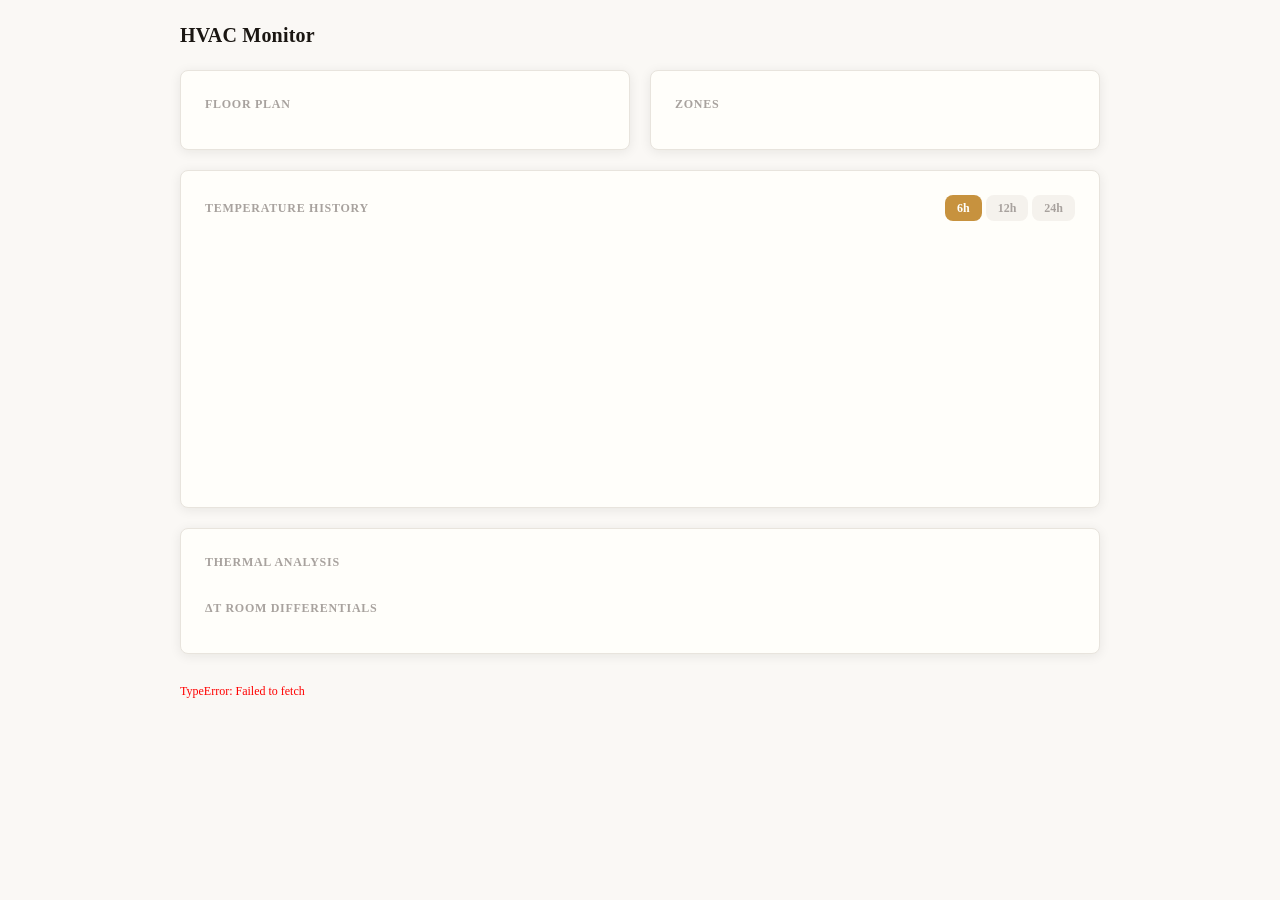
==== index.html @ d6cb94c1 "v6" ====
<!DOCTYPE html>
<html lang="en" data-theme="vellum">
<head>
  <meta charset="UTF-8">
  <meta name="viewport" content="width=device-width, initial-scale=1.0, user-scalable=no">
  <title>HVAC Thermal Monitor</title>
  <meta name="description" content="Real-time HVAC zone temperature monitoring dashboard">

  <!-- Stylesheets (order matters: reset → tokens → layout → components) -->
  <link rel="stylesheet" href="css/reset.css">
  <link rel="stylesheet" href="css/tokens.css">
  <link rel="stylesheet" href="css/layout.css">
  <link rel="stylesheet" href="css/components.css">
</head>
<body>

  <div class="dashboard">

    <!-- Top bar -->
    <div class="top-bar">
      <div>
        <h1>HVAC Monitor</h1>
        <span class="outdoor-badge" id="outdoorBadge"></span>
      </div>
      <div class="theme-switcher" id="themeSwitcher"></div>
    </div>

    <!-- Anomaly banner (hidden when no alerts) -->
    <div class="anomaly-banner" id="anomalyBanner" style="display:none;"></div>

    <!-- Main grid: floor plan + zone cards -->
    <div class="main-grid">
      <div class="card">
        <div class="card-label">Floor Plan</div>
        <div id="floorPlan"></div>
      </div>
      <div class="card" style="overflow-y:auto;max-height:460px;">
        <div class="card-label">Zones</div>
        <div id="zonesContainer"></div>
      </div>
    </div>

    <!-- Timeseries chart -->
    <div class="card" style="position:relative;">
      <div class="chart-header">
        <div class="card-label" style="margin:0;">Temperature History</div>
        <div class="chart-tabs" id="chartTabs">
          <button class="chart-tab active" data-range="6">6h</button>
          <button class="chart-tab" data-range="12">12h</button>
          <button class="chart-tab" data-range="24">24h</button>
        </div>
      </div>
      <div class="ts-chart" id="tsChart"></div>
      <div class="ts-legend" id="tsLegend"></div>
      <div class="chart-tooltip" id="tooltip"></div>
    </div>

    <!-- Thermal analysis -->
    <div class="card">
      <div class="card-label">Thermal Analysis</div>
      <div class="analysis-grid" id="analysisGrid"></div>
      <div class="card-label" style="margin-top:16px;">ΔT Room Differentials</div>
      <div class="delta-grid" id="deltaGrid"></div>
    </div>

    <!-- Status bar -->
    <div class="status-bar" id="statusBar">
      <span><span class="status-dot offline"></span>Initializing...</span>
    </div>

  </div>

  <!-- Composition root — ES modules, no bundler needed -->
  <script src="js/debug.js"></script>
  <script type="module" src="js/app-v6.js"></script>

<script>window.onerror=(m,s,l)=>{document.getElementById("statusBar").innerHTML="<span style=color:red>"+m+" at "+s+":"+l+"</span>"};window.addEventListener("unhandledrejection",e=>{document.getElementById("statusBar").innerHTML="<span style=color:red>"+e.reason+"</span>"});</script>
</body>
</html>
---- css/tokens.css ----
/*
 * tokens.css — Theme Definitions
 * 
 * ┌─────────────────────────────────────────────────┐
 * │  TO CHANGE VISUAL APPEARANCE:                    │
 * │  Edit ONLY this file. Every renderer reads       │
 * │  these CSS custom properties. No JS changes.     │
 * │                                                  │
 * │  TO ADD A NEW THEME:                             │
 * │  1. Add a [data-theme="yourname"] block below    │
 * │  2. Register it in ThemeEngine.js                │
 * │  That's it.                                      │
 * └─────────────────────────────────────────────────┘
 * 
 * Tokens are organized by function, not by appearance:
 * --bg, --surface, --border     → structural surfaces
 * --text, --text-secondary      → typographic hierarchy
 * --accent                      → primary interactive/highlight color
 * --danger, --warning, --success → semantic status colors
 * --line-N                      → timeseries chart line colors
 * --chart-grid, --chart-text    → chart infrastructure
 * --radius, --shadow            → shape & depth
 * --font                        → typeface
 * --grain-opacity, --glaze      → texture overlays
 * 
 * PENDING: These are placeholder themes. They will be replaced
 * with research-informed designs based on Thomistic aesthetic
 * analysis. See research_prompt.md for the design brief.
 */

/* ═══════════════════════════════════════════════════
   VELLUM — Warm parchment, daylight reading
   Inspired by: illuminated manuscript tradition
   ═══════════════════════════════════════════════════ */
[data-theme="vellum"] {
  /* Typeface */
  --font: Georgia, 'Times New Roman', serif;
  --font-mono: 'Courier New', monospace;

  /* Surfaces */
  --bg: #FAF8F5;
  --surface: #FFFEFA;
  --surface-dim: #F5F2ED;
  --border: #E8E4DD;

  /* Typography */
  --text: #1A1612;
  --text-secondary: #6B6560;
  --text-muted: #A8A29E;

  /* Accent & Status */
  --accent: #C7923E;
  --accent-glow: rgba(199, 146, 62, 0.15);
  --danger: #C0392B;
  --warning: #E67E22;
  --success: #5A8A5E;

  /* Chart lines (one per zone + outdoor) */
  --line-1: #C7923E;
  --line-2: #8B6E3E;
  --line-3: #6A8A6A;
  --line-4: #8A6A8A;
  --line-outdoor: #A8A29E;

  /* Chart infrastructure */
  --chart-grid: rgba(26, 22, 18, 0.08);
  --chart-text: #6B6560;

  /* Shape & depth */
  --radius: 8px;
  --shadow: 0 2px 12px rgba(26, 22, 18, 0.08);
  --shadow-hover: 0 6px 24px rgba(26, 22, 18, 0.12);

  /* Texture */
  --grain-opacity: 0.025;
  --glaze: none;

  /* Spacing & motion */
  --card-padding: 24px;
  --gap: 20px;
  --hover-scale: 1.015;
  --transition-speed: 200ms;
}

/* ═══════════════════════════════════════════════════
   OBSIDIAN — Deep dark, nighttime monitoring
   Inspired by: monastic vigil, night office
   ═══════════════════════════════════════════════════ */
[data-theme="obsidian"] {
  --font: Georgia, 'Times New Roman', serif;
  --font-mono: 'Courier New', monospace;

  --bg: #1A1714;
  --surface: #282422;
  --surface-dim: #221F1C;
  --border: #3D3935;

  --text: #F5F0E8;
  --text-secondary: #C5BEB4;
  --text-muted: #7A756E;

  --accent: #E5B55C;
  --accent-glow: rgba(229, 181, 92, 0.2);
  --danger: #E57373;
  --warning: #FFB74D;
  --success: #81C784;

  --line-1: #E5B55C;
  --line-2: #C7923E;
  --line-3: #81C784;
  --line-4: #CE93D8;
  --line-outdoor: #7A756E;

  --chart-grid: rgba(229, 181, 92, 0.08);
  --chart-text: #C5BEB4;

  --radius: 8px;
  --shadow: inset 0 1px 0 rgba(229, 181, 92, 0.06);
  --shadow-hover: inset 0 1px 0 rgba(229, 181, 92, 0.1), 0 0 20px rgba(229, 181, 92, 0.08);

  --grain-opacity: 0.015;
  --glaze: linear-gradient(135deg, rgba(229, 181, 92, 0.03) 0%, transparent 50%);

  --card-padding: 24px;
  --gap: 20px;
  --hover-scale: 1.01;
  --transition-speed: 300ms;
}

/* ═══════════════════════════════════════════════════
   VESPER — Twilight warmth, evening vigil
   Inspired by: vespers liturgical hour, golden hour
   ═══════════════════════════════════════════════════ */
[data-theme="vesper"] {
  --font: 'Palatino Linotype', Palatino, 'Book Antiqua', serif;
  --font-mono: 'Courier New', monospace;

  --bg: #2A2235;
  --surface: #342A42;
  --surface-dim: #2E2540;
  --border: #4A3D5C;

  --text: #F0E6D8;
  --text-secondary: #C4B8A8;
  --text-muted: #8A7E92;

  --accent: #D4956A;
  --accent-glow: rgba(212, 149, 106, 0.2);
  --danger: #E57373;
  --warning: #FFB74D;
  --success: #A5D6A7;

  --line-1: #D4956A;
  --line-2: #B07850;
  --line-3: #A5D6A7;
  --line-4: #B39DDB;
  --line-outdoor: #8A7E92;

  --chart-grid: rgba(212, 149, 106, 0.1);
  --chart-text: #C4B8A8;

  --radius: 12px;
  --shadow: 0 4px 20px rgba(0, 0, 0, 0.3);
  --shadow-hover: 0 8px 32px rgba(0, 0, 0, 0.4);

  --grain-opacity: 0.02;
  --glaze: linear-gradient(160deg, rgba(212, 149, 106, 0.05) 0%, transparent 40%);

  --card-padding: 24px;
  --gap: 20px;
  --hover-scale: 1.02;
  --transition-speed: 350ms;
}

/* ═══════════════════════════════════════════════════
   SCRIPTORIUM — Scholar's focus, high-contrast data
   Inspired by: monastic scriptorium, ruled vellum
   ═══════════════════════════════════════════════════ */
[data-theme="scriptorium"] {
  --font: 'Segoe UI', 'Helvetica Neue', Helvetica, Arial, sans-serif;
  --font-mono: 'Consolas', 'Courier New', monospace;

  --bg: #FAFBFC;
  --surface: #FFFFFF;
  --surface-dim: #F4F5F7;
  --border: #D1D5DB;

  --text: #111827;
  --text-secondary: #4B5563;
  --text-muted: #9CA3AF;

  --accent: #2563EB;
  --accent-glow: rgba(37, 99, 235, 0.1);
  --danger: #DC2626;
  --warning: #D97706;
  --success: #059669;

  --line-1: #2563EB;
  --line-2: #7C3AED;
  --line-3: #059669;
  --line-4: #DC2626;
  --line-outdoor: #9CA3AF;

  --chart-grid: rgba(17, 24, 39, 0.06);
  --chart-text: #4B5563;

  --radius: 4px;
  --shadow: 0 1px 3px rgba(0, 0, 0, 0.08);
  --shadow-hover: 0 4px 12px rgba(0, 0, 0, 0.1);

  --grain-opacity: 0;
  --glaze: none;

  --card-padding: 20px;
  --gap: 16px;
  --hover-scale: 1.005;
  --transition-speed: 150ms;
}
---- css/layout.css ----
/* layout.css — Dashboard grid & responsive layout */

body {
  background: var(--bg);
  color: var(--text);
  font-family: var(--font);
  transition: background 0.4s ease, color 0.3s ease;
}

.dashboard {
  max-width: 960px;
  margin: 0 auto;
  padding: var(--gap);
  display: flex;
  flex-direction: column;
  gap: var(--gap);
}

/* Top bar: title + theme switcher */
.top-bar {
  display: flex;
  justify-content: space-between;
  align-items: center;
  flex-wrap: wrap;
  gap: 12px;
}

.top-bar h1 {
  font-size: 1.25rem;
  font-weight: 600;
  color: var(--text);
  letter-spacing: 0.01em;
}

.top-bar .outdoor-badge {
  font-size: 0.85rem;
  color: var(--text-secondary);
  font-weight: 400;
}

/* Theme switcher */
.theme-switcher {
  display: flex;
  gap: 8px;
  align-items: center;
}

.theme-btn {
  width: 24px;
  height: 24px;
  border-radius: 50%;
  border: 2px solid var(--border);
  transition: transform var(--transition-speed), border-color var(--transition-speed);
}

.theme-btn:hover { transform: scale(1.15); }
.theme-btn.active { border-color: var(--accent); box-shadow: 0 0 0 2px var(--accent-glow); }

/* Theme dot colors (hardcoded since they represent the themes themselves) */
.theme-btn[data-theme="vellum"]       { background: #C7923E; }
.theme-btn[data-theme="obsidian"]     { background: #1A1714; }
.theme-btn[data-theme="vesper"]       { background: #2A2235; }
.theme-btn[data-theme="scriptorium"]  { background: #2563EB; }

/* Two-column grid for floor plan + zone cards */
.main-grid {
  display: grid;
  grid-template-columns: 1fr 1fr;
  gap: var(--gap);
}

@media (max-width: 700px) {
  .main-grid { grid-template-columns: 1fr; }
}

/* Anomaly banner */
.anomaly-banner {
  display: flex;
  flex-direction: column;
  gap: 8px;
}

.anomaly-item {
  padding: 10px 14px;
  border-radius: var(--radius);
  font-size: 0.85rem;
  line-height: 1.4;
}

.anomaly-item[data-level="danger"] {
  background: color-mix(in srgb, var(--danger) 12%, var(--surface));
  border-left: 3px solid var(--danger);
  color: var(--danger);
}

.anomaly-item[data-level="warning"] {
  background: color-mix(in srgb, var(--warning) 12%, var(--surface));
  border-left: 3px solid var(--warning);
  color: var(--warning);
}

.anomaly-item[data-level="info"] {
  background: var(--surface-dim);
  border-left: 3px solid var(--text-muted);
  color: var(--text-secondary);
}
---- css/components.css ----
/* components.css — Reusable UI components */

/* ── Card ─────────────────────────────────────── */
.card {
  background: var(--surface);
  border: 1px solid var(--border);
  border-radius: var(--radius);
  padding: var(--card-padding);
  box-shadow: var(--shadow);
  transition:
    transform var(--transition-speed),
    box-shadow var(--transition-speed),
    background 0.3s ease;
  position: relative;
  overflow: hidden;
}

/* Glaze overlay (some themes use this) */
.card::before {
  content: '';
  position: absolute;
  inset: 0;
  background: var(--glaze);
  pointer-events: none;
  border-radius: inherit;
}

.card:hover {
  transform: scale(var(--hover-scale));
  box-shadow: var(--shadow-hover);
}

.card-label {
  font-size: 0.75rem;
  font-weight: 600;
  color: var(--text-muted);
  text-transform: uppercase;
  letter-spacing: 0.06em;
  margin-bottom: 12px;
}

/* ── Zone card (inside zones container) ───────── */
.zone-card {
  padding: 14px;
  border: 1px solid var(--border);
  border-radius: var(--radius);
  margin-bottom: 10px;
  transition: border-color var(--transition-speed);
}

.zone-card:last-child { margin-bottom: 0; }

.zone-card[data-status="danger"] { border-left: 3px solid var(--danger); }
.zone-card[data-status="warning"] { border-left: 3px solid var(--warning); }
.zone-card[data-status="ok"] { border-left: 3px solid var(--success); }
.zone-card[data-status="offline"] { opacity: 0.5; }

.zone-name {
  font-size: 0.85rem;
  font-weight: 600;
  color: var(--text);
  margin-bottom: 4px;
}

.zone-temp {
  font-size: 1.6rem;
  font-weight: 700;
  color: var(--text);
  line-height: 1.2;
}

.zone-temp-na {
  font-size: 1rem;
  color: var(--text-muted);
  font-style: italic;
}

.zone-meta {
  display: flex;
  gap: 12px;
  font-size: 0.75rem;
  color: var(--text-secondary);
  margin-top: 6px;
  flex-wrap: wrap;
}

.zone-badge {
  display: inline-block;
  padding: 2px 6px;
  border-radius: 3px;
  font-size: 0.7rem;
  font-weight: 600;
}

.badge-rising  { background: color-mix(in srgb, var(--danger) 15%, var(--surface)); color: var(--danger); }
.badge-falling { background: color-mix(in srgb, var(--accent) 15%, var(--surface)); color: var(--accent); }
.badge-stable  { background: var(--surface-dim); color: var(--text-muted); }

/* ── Chart container ──────────────────────────── */
.chart-header {
  display: flex;
  justify-content: space-between;
  align-items: center;
  margin-bottom: 12px;
}

.chart-tabs {
  display: flex;
  gap: 4px;
}

.chart-tab {
  padding: 4px 12px;
  border-radius: var(--radius);
  font-size: 0.75rem;
  font-weight: 600;
  color: var(--text-muted);
  background: var(--surface-dim);
  transition: all var(--transition-speed);
}

.chart-tab:hover { color: var(--text-secondary); }
.chart-tab.active { background: var(--accent); color: var(--surface); }

.ts-chart {
  width: 100%;
  height: 240px;
  position: relative;
}

.ts-legend {
  display: flex;
  gap: 16px;
  flex-wrap: wrap;
  margin-top: 10px;
  font-size: 0.75rem;
  color: var(--text-secondary);
}

.legend-item {
  display: flex;
  align-items: center;
  gap: 6px;
}

.legend-swatch {
  width: 12px;
  height: 3px;
  border-radius: 2px;
}

/* ── Analysis grid ────────────────────────────── */
.analysis-grid {
  display: grid;
  grid-template-columns: repeat(auto-fit, minmax(180px, 1fr));
  gap: 12px;
}

.analysis-item {
  padding: 12px;
  background: var(--surface-dim);
  border-radius: var(--radius);
}

.analysis-label {
  font-size: 0.7rem;
  color: var(--text-muted);
  text-transform: uppercase;
  letter-spacing: 0.04em;
}

.analysis-value {
  font-size: 1.3rem;
  font-weight: 700;
  color: var(--text);
  margin-top: 4px;
}

.analysis-detail {
  font-size: 0.75rem;
  color: var(--text-secondary);
  margin-top: 2px;
}

/* ── Delta grid ───────────────────────────────── */
.delta-grid {
  display: grid;
  grid-template-columns: repeat(auto-fit, minmax(200px, 1fr));
  gap: 10px;
  margin-top: 12px;
}

.delta-item {
  display: flex;
  justify-content: space-between;
  align-items: center;
  padding: 10px 12px;
  background: var(--surface-dim);
  border-radius: var(--radius);
  font-size: 0.8rem;
}

.delta-pair { color: var(--text-secondary); }

.delta-value {
  font-weight: 700;
  font-family: var(--font-mono);
}

.delta-value.high { color: var(--danger); }

/* ── Status bar ───────────────────────────────── */
.status-bar {
  display: flex;
  justify-content: space-between;
  align-items: center;
  font-size: 0.75rem;
  color: var(--text-muted);
  padding: 8px 0;
}

.status-dot {
  display: inline-block;
  width: 8px;
  height: 8px;
  border-radius: 50%;
  margin-right: 6px;
  vertical-align: middle;
}

.status-dot.ok      { background: var(--success); }
.status-dot.warning  { background: var(--warning); }
.status-dot.danger   { background: var(--danger); }
.status-dot.offline  { background: var(--text-muted); }

/* ── Tooltip (for chart hover) ────────────────── */
.chart-tooltip {
  position: absolute;
  display: none;
  background: var(--surface);
  border: 1px solid var(--border);
  border-radius: var(--radius);
  padding: 8px 12px;
  font-size: 0.75rem;
  box-shadow: var(--shadow-hover);
  pointer-events: none;
  z-index: 100;
  white-space: nowrap;
}

.chart-tooltip.visible { display: block; }
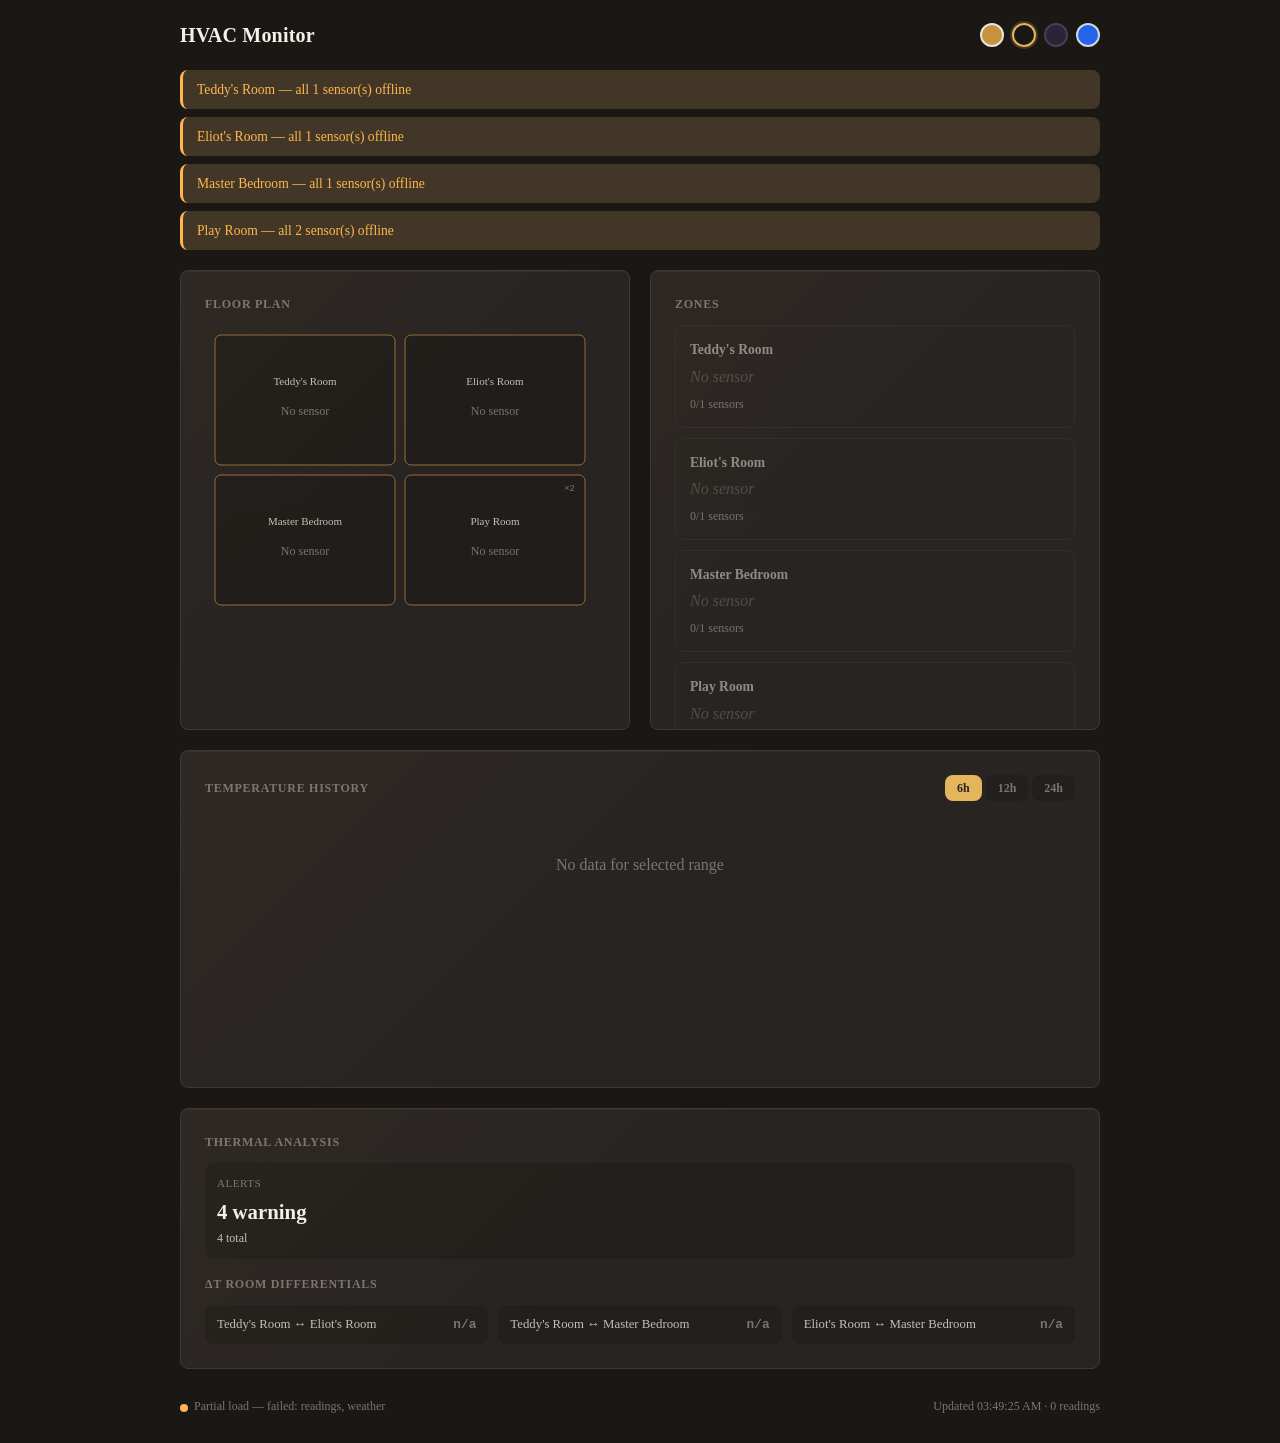
==== commit b12d7ddf: "fix sensor IDs, weather columns, real app" ====
--- a/index.html
+++ b/index.html
@@ -72,7 +72,7 @@
 
   <!-- Composition root — ES modules, no bundler needed -->
   <script src="js/debug.js"></script>
-  <script type="module" src="js/app-v6.js"></script>
+  <script type="module" src="js/app-v7.js"></script>
 
 <script>window.onerror=(m,s,l)=>{document.getElementById("statusBar").innerHTML="<span style=color:red>"+m+" at "+s+":"+l+"</span>"};window.addEventListener("unhandledrejection",e=>{document.getElementById("statusBar").innerHTML="<span style=color:red>"+e.reason+"</span>"});</script>
 </body>
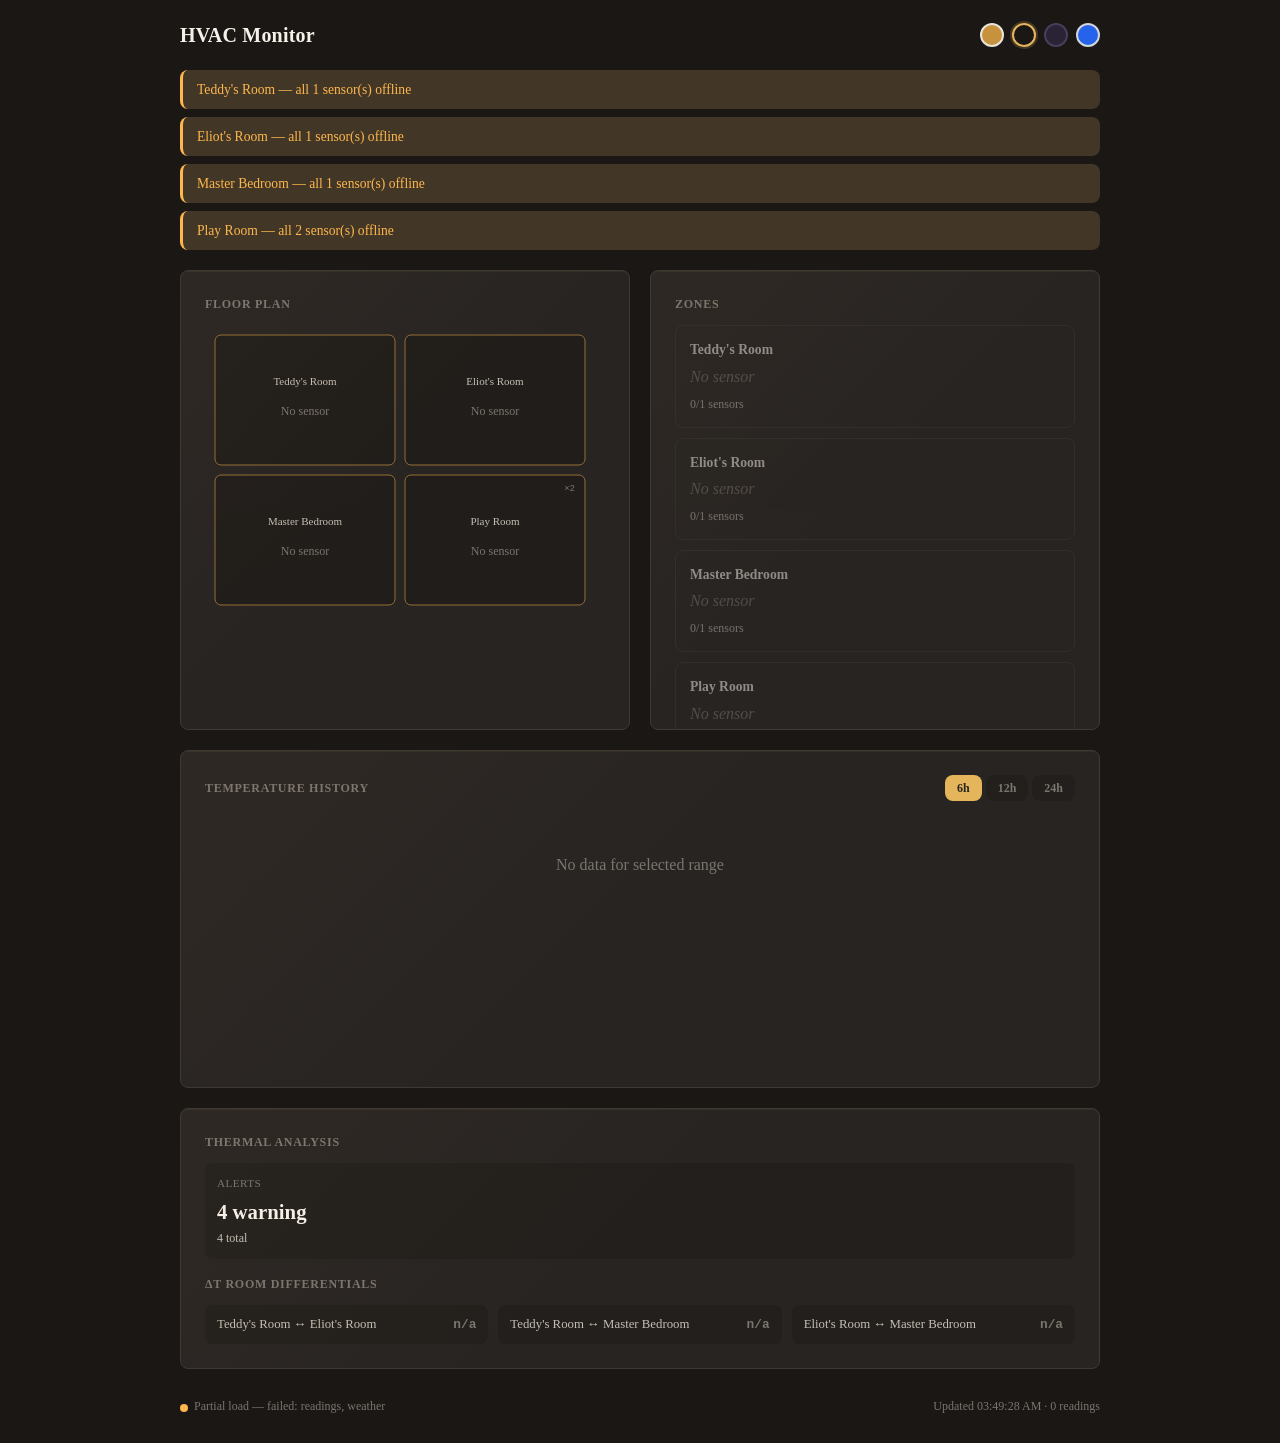
==== commit 5d255410: "cache bust config" ====
--- a/index.html
+++ b/index.html
@@ -72,7 +72,7 @@
 
   <!-- Composition root — ES modules, no bundler needed -->
   <script src="js/debug.js"></script>
-  <script type="module" src="js/app-v7.js"></script>
+  <script type="module" src="js/app-v8.js"></script>
 
 <script>window.onerror=(m,s,l)=>{document.getElementById("statusBar").innerHTML="<span style=color:red>"+m+" at "+s+":"+l+"</span>"};window.addEventListener("unhandledrejection",e=>{document.getElementById("statusBar").innerHTML="<span style=color:red>"+e.reason+"</span>"});</script>
 </body>
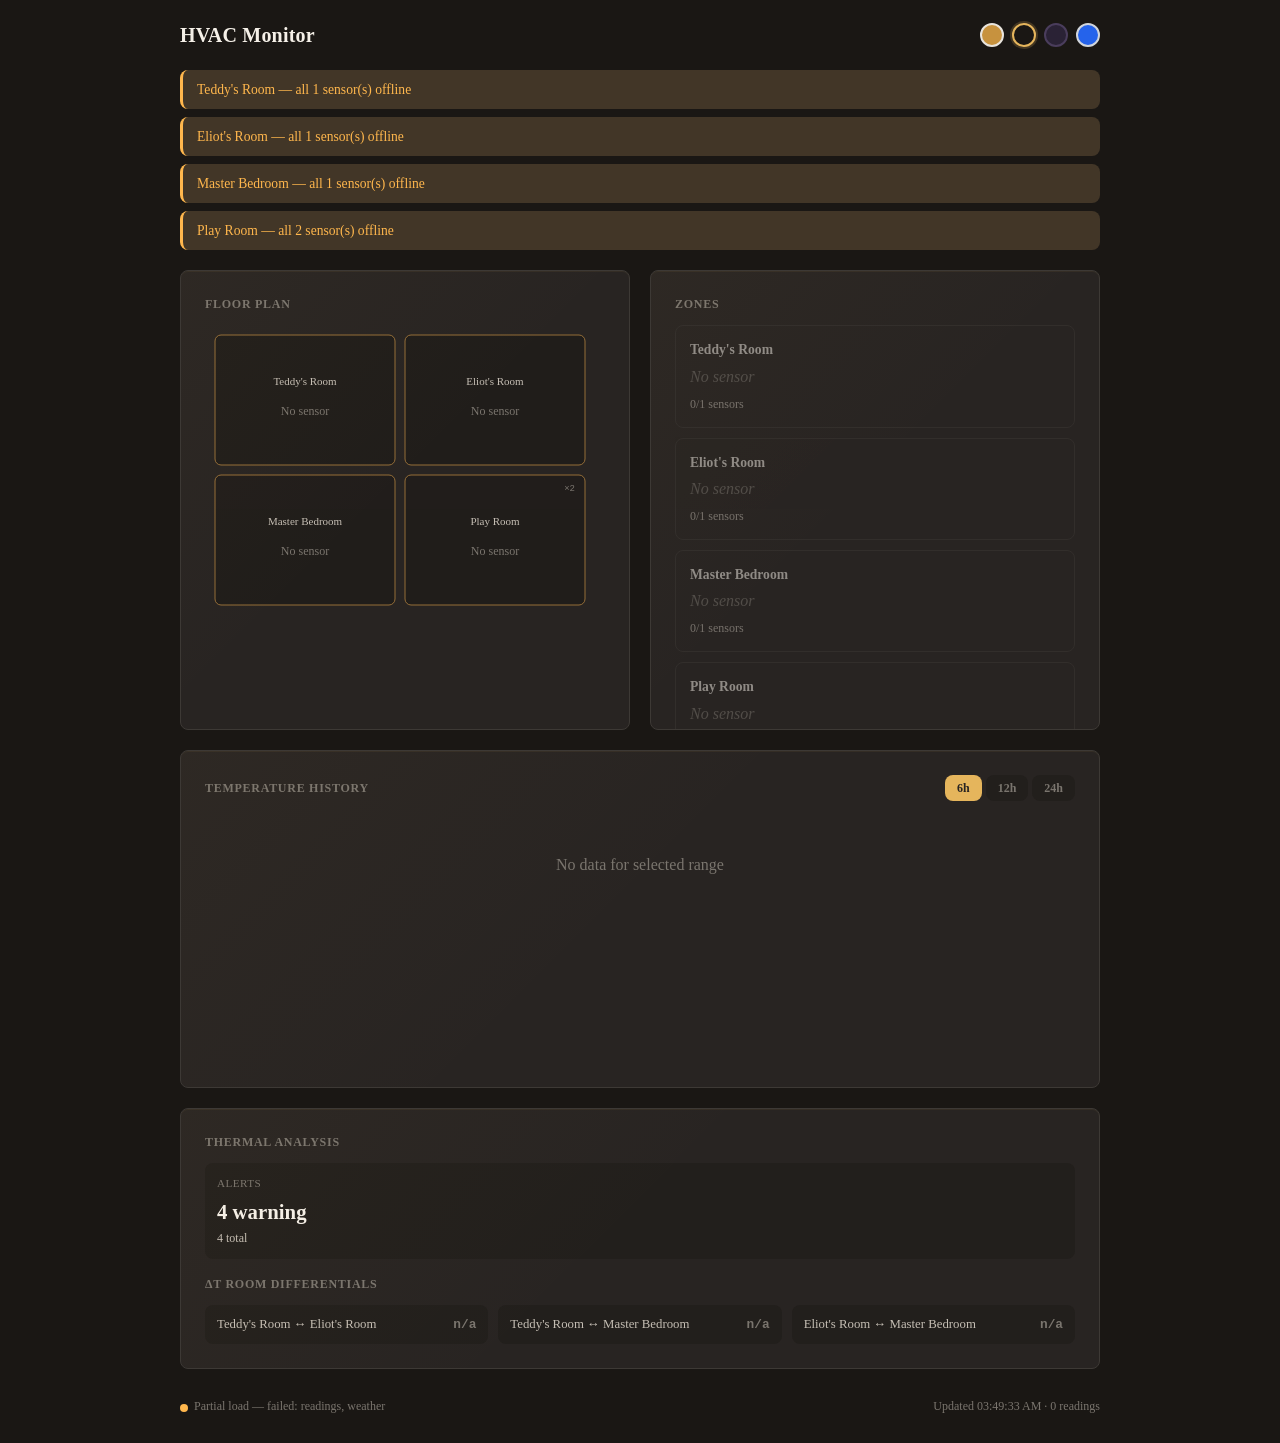
==== commit b973b876: "show stale data, bust adapter cache" ====
--- a/index.html
+++ b/index.html
@@ -72,7 +72,7 @@
 
   <!-- Composition root — ES modules, no bundler needed -->
   <script src="js/debug.js"></script>
-  <script type="module" src="js/app-v8.js"></script>
+  <script type="module" src="js/app-v9.js"></script>
 
 <script>window.onerror=(m,s,l)=>{document.getElementById("statusBar").innerHTML="<span style=color:red>"+m+" at "+s+":"+l+"</span>"};window.addEventListener("unhandledrejection",e=>{document.getElementById("statusBar").innerHTML="<span style=color:red>"+e.reason+"</span>"});</script>
 </body>
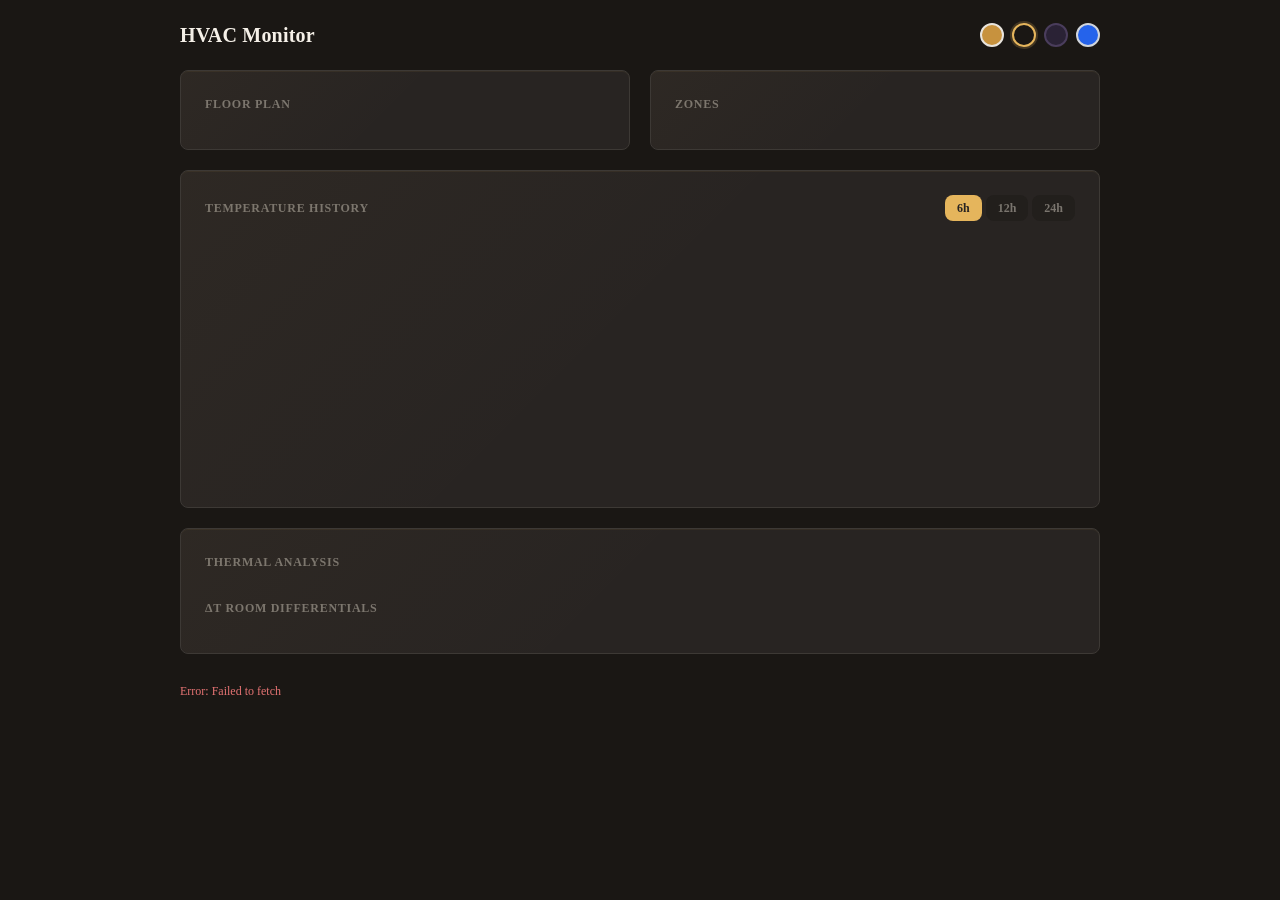
==== commit 8173a587: "single-file bundle, no caching issues" ====
--- a/index.html
+++ b/index.html
@@ -72,7 +72,7 @@
 
   <!-- Composition root — ES modules, no bundler needed -->
   <script src="js/debug.js"></script>
-  <script type="module" src="js/app-v9.js"></script>
+  <script type="module" src="js/bundle.js"></script>
 
 <script>window.onerror=(m,s,l)=>{document.getElementById("statusBar").innerHTML="<span style=color:red>"+m+" at "+s+":"+l+"</span>"};window.addEventListener("unhandledrejection",e=>{document.getElementById("statusBar").innerHTML="<span style=color:red>"+e.reason+"</span>"});</script>
 </body>
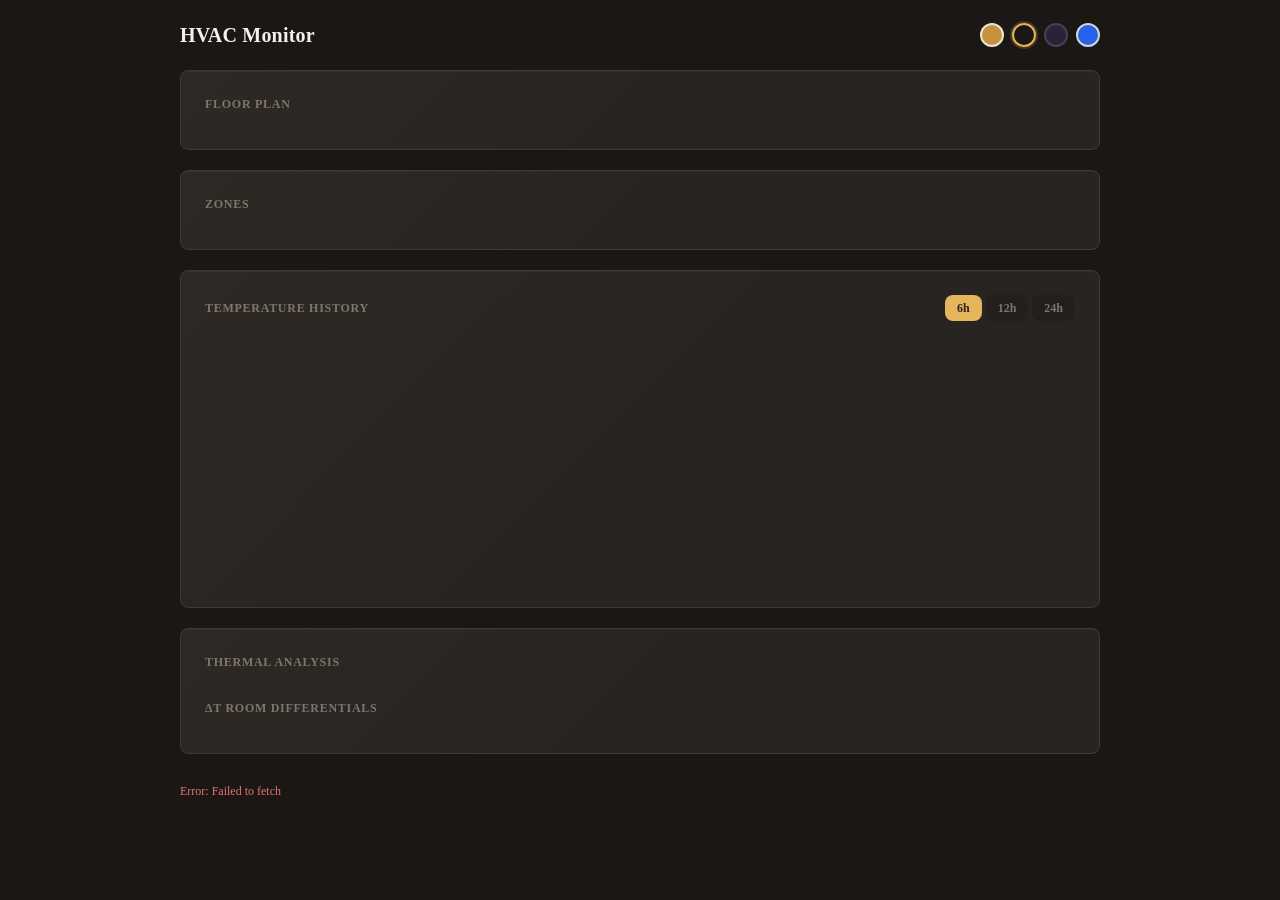
==== commit 5f83fb08: "clean index, cache bust CSS, single script" ====
--- a/index.html
+++ b/index.html
@@ -1,22 +1,17 @@
 <!DOCTYPE html>
-<html lang="en" data-theme="vellum">
+<html lang="en" data-theme="obsidian">
 <head>
   <meta charset="UTF-8">
   <meta name="viewport" content="width=device-width, initial-scale=1.0, user-scalable=no">
   <title>HVAC Thermal Monitor</title>
-  <meta name="description" content="Real-time HVAC zone temperature monitoring dashboard">
-
-  <!-- Stylesheets (order matters: reset → tokens → layout → components) -->
-  <link rel="stylesheet" href="css/reset.css">
-  <link rel="stylesheet" href="css/tokens.css">
-  <link rel="stylesheet" href="css/layout.css">
-  <link rel="stylesheet" href="css/components.css">
+  <link rel="stylesheet" href="css/reset.css?v=10">
+  <link rel="stylesheet" href="css/tokens.css?v=10">
+  <link rel="stylesheet" href="css/layout.css?v=10">
+  <link rel="stylesheet" href="css/components.css?v=10">
+  <script>try{const t=localStorage.getItem('hvac-theme');if(t)document.documentElement.setAttribute('data-theme',t);}catch{}</script>
 </head>
 <body>
-
   <div class="dashboard">
-
-    <!-- Top bar -->
     <div class="top-bar">
       <div>
         <h1>HVAC Monitor</h1>
@@ -24,23 +19,15 @@
       </div>
       <div class="theme-switcher" id="themeSwitcher"></div>
     </div>
-
-    <!-- Anomaly banner (hidden when no alerts) -->
     <div class="anomaly-banner" id="anomalyBanner" style="display:none;"></div>
-
-    <!-- Main grid: floor plan + zone cards -->
-    <div class="main-grid">
-      <div class="card">
-        <div class="card-label">Floor Plan</div>
-        <div id="floorPlan"></div>
-      </div>
-      <div class="card" style="overflow-y:auto;max-height:460px;">
-        <div class="card-label">Zones</div>
-        <div id="zonesContainer"></div>
-      </div>
+    <div class="card">
+      <div class="card-label">Floor Plan</div>
+      <div id="floorPlan"></div>
     </div>
-
-    <!-- Timeseries chart -->
+    <div class="card">
+      <div class="card-label">Zones</div>
+      <div id="zonesContainer"></div>
+    </div>
     <div class="card" style="position:relative;">
       <div class="chart-header">
         <div class="card-label" style="margin:0;">Temperature History</div>
@@ -52,28 +39,17 @@
       </div>
       <div class="ts-chart" id="tsChart"></div>
       <div class="ts-legend" id="tsLegend"></div>
-      <div class="chart-tooltip" id="tooltip"></div>
     </div>
-
-    <!-- Thermal analysis -->
     <div class="card">
       <div class="card-label">Thermal Analysis</div>
       <div class="analysis-grid" id="analysisGrid"></div>
       <div class="card-label" style="margin-top:16px;">ΔT Room Differentials</div>
       <div class="delta-grid" id="deltaGrid"></div>
     </div>
-
-    <!-- Status bar -->
     <div class="status-bar" id="statusBar">
-      <span><span class="status-dot offline"></span>Initializing...</span>
+      <span><span class="status-dot offline"></span>Loading...</span>
     </div>
-
   </div>
-
-  <!-- Composition root — ES modules, no bundler needed -->
-  <script src="js/debug.js"></script>
-  <script type="module" src="js/bundle.js"></script>
-
-<script>window.onerror=(m,s,l)=>{document.getElementById("statusBar").innerHTML="<span style=color:red>"+m+" at "+s+":"+l+"</span>"};window.addEventListener("unhandledrejection",e=>{document.getElementById("statusBar").innerHTML="<span style=color:red>"+e.reason+"</span>"});</script>
+  <script src="js/bundle.js?v=10"></script>
 </body>
 </html>
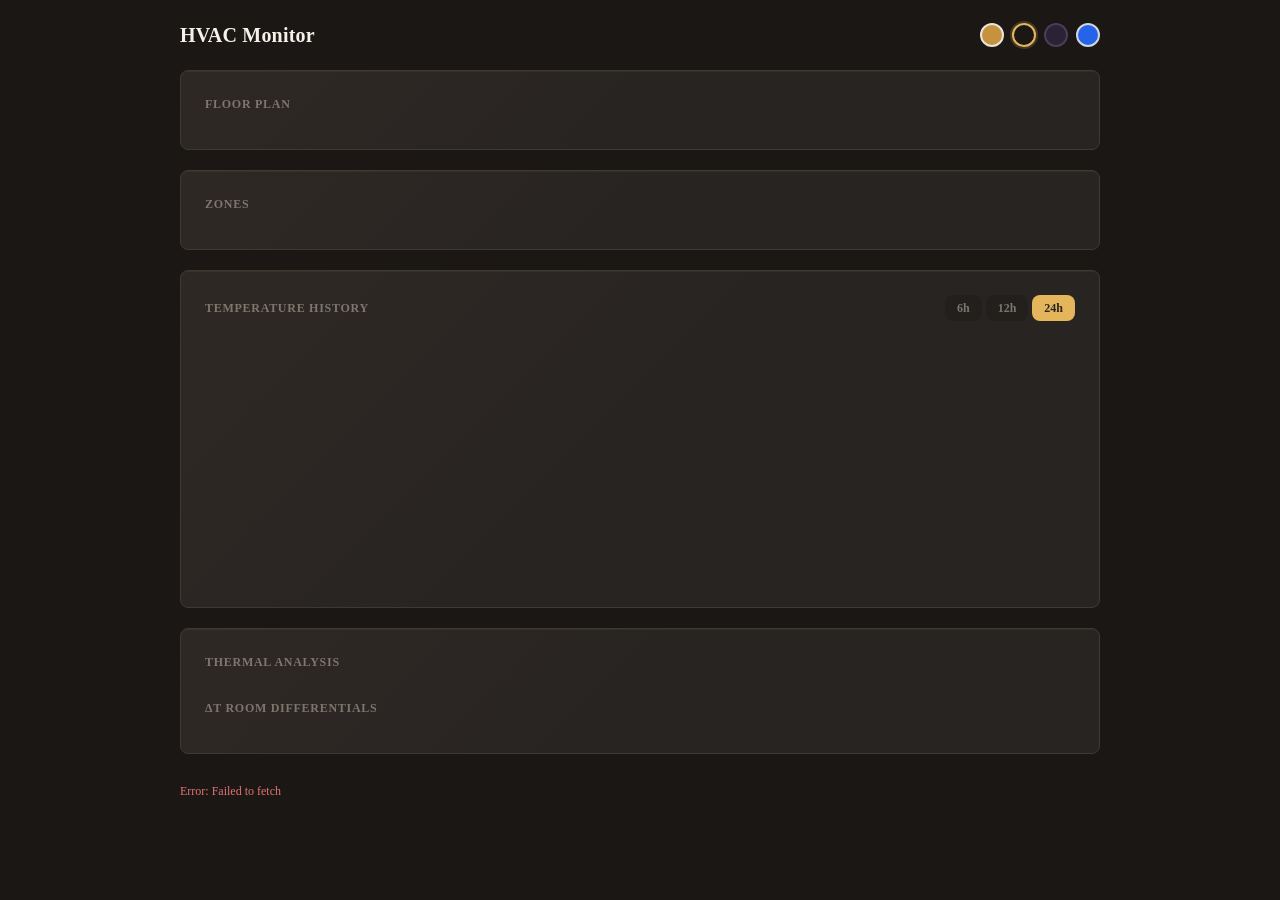
==== commit debec88b: "default 24h" ====
--- a/index.html
+++ b/index.html
@@ -32,9 +32,9 @@
       <div class="chart-header">
         <div class="card-label" style="margin:0;">Temperature History</div>
         <div class="chart-tabs" id="chartTabs">
-          <button class="chart-tab active" data-range="6">6h</button>
+          <button class="chart-tab" data-range="6">6h</button>
           <button class="chart-tab" data-range="12">12h</button>
-          <button class="chart-tab" data-range="24">24h</button>
+          <button class="chart-tab active" data-range="24">24h</button>
         </div>
       </div>
       <div class="ts-chart" id="tsChart"></div>
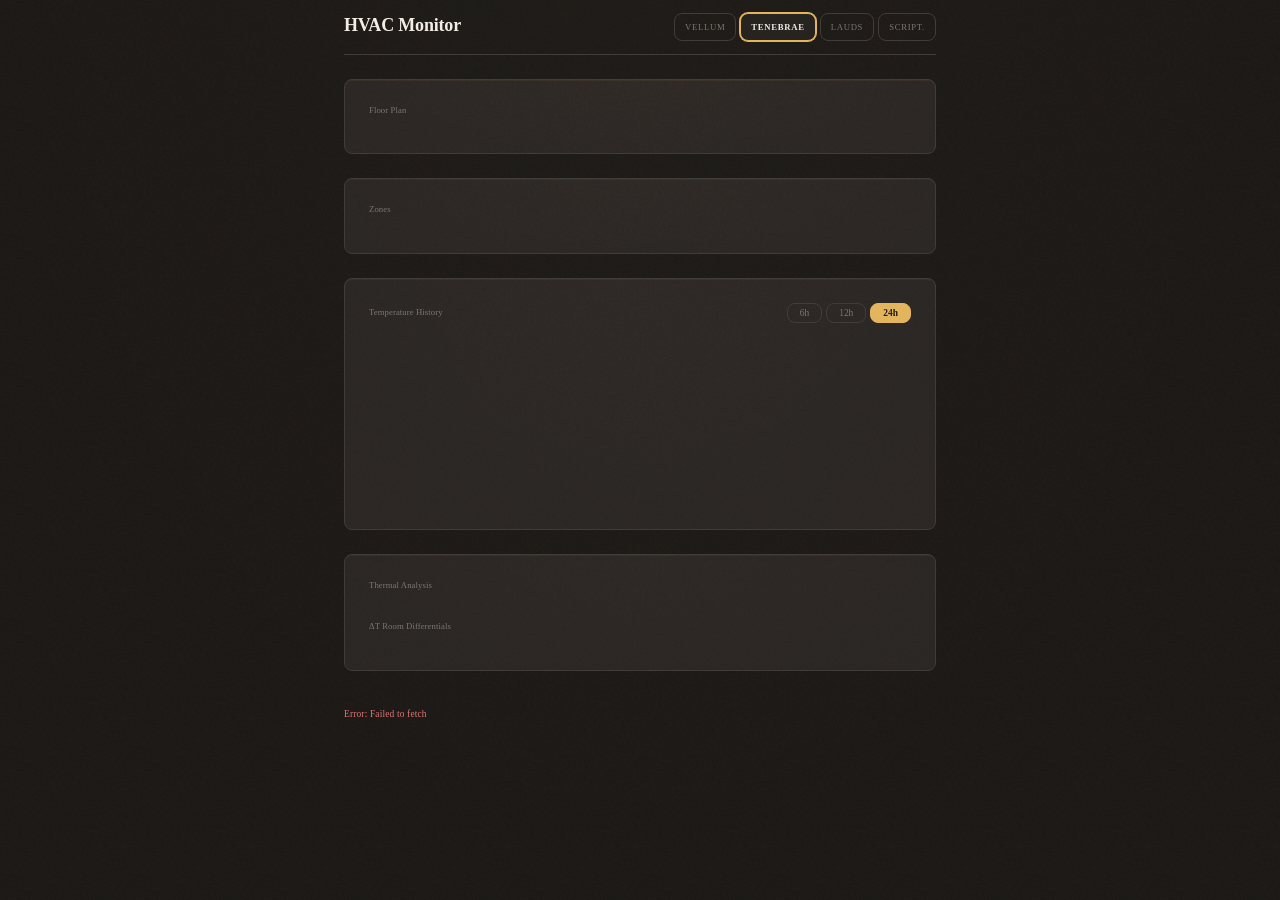
==== commit 99626b44: "thomistic themes: four modes of claritas" ====
--- a/index.html
+++ b/index.html
@@ -1,17 +1,28 @@
 <!DOCTYPE html>
-<html lang="en" data-theme="obsidian">
+<html lang="en">
 <head>
   <meta charset="UTF-8">
   <meta name="viewport" content="width=device-width, initial-scale=1.0, user-scalable=no">
+  <meta name="color-scheme" content="only light">
   <title>HVAC Thermal Monitor</title>
-  <link rel="stylesheet" href="css/reset.css?v=10">
-  <link rel="stylesheet" href="css/tokens.css?v=10">
-  <link rel="stylesheet" href="css/layout.css?v=10">
-  <link rel="stylesheet" href="css/components.css?v=10">
-  <script>try{const t=localStorage.getItem('hvac-theme');if(t)document.documentElement.setAttribute('data-theme',t);}catch{}</script>
+  <link rel="preconnect" href="https://fonts.googleapis.com">
+  <link href="https://fonts.googleapis.com/css2?family=Nunito:wght@400;600;700&family=Inter:wght@400;500;600;700&display=swap" rel="stylesheet">
+  <link rel="stylesheet" href="css/reset.css">
+  <link rel="stylesheet" href="css/tokens.css">
+  <link rel="stylesheet" href="css/layout.css">
+  <link rel="stylesheet" href="css/components.css">
+  <script>
+    // Apply saved theme BEFORE first paint to prevent flash
+    try {
+      var t = localStorage.getItem('hvac-theme') || 'tenebrae';
+      document.addEventListener('DOMContentLoaded', function() { document.body.className = 't-' + t; });
+    } catch(e) {}
+  </script>
 </head>
-<body>
+<body class="t-tenebrae">
+
   <div class="dashboard">
+
     <div class="top-bar">
       <div>
         <h1>HVAC Monitor</h1>
@@ -19,15 +30,19 @@
       </div>
       <div class="theme-switcher" id="themeSwitcher"></div>
     </div>
+
     <div class="anomaly-banner" id="anomalyBanner" style="display:none;"></div>
+
     <div class="card">
       <div class="card-label">Floor Plan</div>
       <div id="floorPlan"></div>
     </div>
+
     <div class="card">
       <div class="card-label">Zones</div>
       <div id="zonesContainer"></div>
     </div>
+
     <div class="card" style="position:relative;">
       <div class="chart-header">
         <div class="card-label" style="margin:0;">Temperature History</div>
@@ -40,16 +55,20 @@
       <div class="ts-chart" id="tsChart"></div>
       <div class="ts-legend" id="tsLegend"></div>
     </div>
+
     <div class="card">
       <div class="card-label">Thermal Analysis</div>
       <div class="analysis-grid" id="analysisGrid"></div>
       <div class="card-label" style="margin-top:16px;">ΔT Room Differentials</div>
       <div class="delta-grid" id="deltaGrid"></div>
     </div>
+
     <div class="status-bar" id="statusBar">
       <span><span class="status-dot offline"></span>Loading...</span>
     </div>
+
   </div>
-  <script src="js/bundle.js?v=10"></script>
+
+  <script src="js/bundle.js"></script>
 </body>
 </html>
--- a/css/tokens.css
+++ b/css/tokens.css
@@ -1,218 +1,83 @@
-/*
- * tokens.css — Theme Definitions
- * 
- * ┌─────────────────────────────────────────────────┐
- * │  TO CHANGE VISUAL APPEARANCE:                    │
- * │  Edit ONLY this file. Every renderer reads       │
- * │  these CSS custom properties. No JS changes.     │
- * │                                                  │
- * │  TO ADD A NEW THEME:                             │
- * │  1. Add a [data-theme="yourname"] block below    │
- * │  2. Register it in ThemeEngine.js                │
- * │  That's it.                                      │
- * └─────────────────────────────────────────────────┘
- * 
- * Tokens are organized by function, not by appearance:
- * --bg, --surface, --border     → structural surfaces
- * --text, --text-secondary      → typographic hierarchy
- * --accent                      → primary interactive/highlight color
- * --danger, --warning, --success → semantic status colors
- * --line-N                      → timeseries chart line colors
- * --chart-grid, --chart-text    → chart infrastructure
- * --radius, --shadow            → shape & depth
- * --font                        → typeface
- * --grain-opacity, --glaze      → texture overlays
- * 
- * PENDING: These are placeholder themes. They will be replaced
- * with research-informed designs based on Thomistic aesthetic
- * analysis. See research_prompt.md for the design brief.
- */
+/* ============================================================
+   FOUR MODES OF CLARITAS
+   "Ad pulchritudinem tria requiruntur" — S.T. I, Q. 39, Art. 8
+   ============================================================ */
 
-/* ═══════════════════════════════════════════════════
-   VELLUM — Warm parchment, daylight reading
-   Inspired by: illuminated manuscript tradition
-   ═══════════════════════════════════════════════════ */
-[data-theme="vellum"] {
-  /* Typeface */
-  --font: Georgia, 'Times New Roman', serif;
-  --font-mono: 'Courier New', monospace;
-
-  /* Surfaces */
-  --bg: #FAF8F5;
-  --surface: #FFFEFA;
-  --surface-dim: #F5F2ED;
-  --border: #E8E4DD;
-
-  /* Typography */
-  --text: #1A1612;
-  --text-secondary: #6B6560;
-  --text-muted: #A8A29E;
-
-  /* Accent & Status */
-  --accent: #C7923E;
-  --accent-glow: rgba(199, 146, 62, 0.15);
-  --danger: #C0392B;
-  --warning: #E67E22;
-  --success: #5A8A5E;
-
-  /* Chart lines (one per zone + outdoor) */
-  --line-1: #C7923E;
-  --line-2: #8B6E3E;
-  --line-3: #6A8A6A;
-  --line-4: #8A6A8A;
-  --line-outdoor: #A8A29E;
-
-  /* Chart infrastructure */
-  --chart-grid: rgba(26, 22, 18, 0.08);
-  --chart-text: #6B6560;
-
-  /* Shape & depth */
-  --radius: 8px;
-  --shadow: 0 2px 12px rgba(26, 22, 18, 0.08);
-  --shadow-hover: 0 6px 24px rgba(26, 22, 18, 0.12);
-
-  /* Texture */
-  --grain-opacity: 0.025;
-  --glaze: none;
-
-  /* Spacing & motion */
-  --card-padding: 24px;
-  --gap: 20px;
-  --hover-scale: 1.015;
-  --transition-speed: 200ms;
+/* ── VELLUM — The Vatican Library ──────────────────
+   Benedictine · Kataphatic × Abundant
+   Claritas as direct material radiance (lux)
+   ─────────────────────────────────────────────── */
+.t-vellum {
+  --ff: Georgia, 'Times New Roman', serif;
+  --bg: #FAF8F5; --sf: #FFFEFA; --sd: #F5F2ED; --bd: #E8E4DD;
+  --tx: #1A1612; --ts: #6B6560; --tm: #A8A29E;
+  --ac: #A67A2E; --ac-glow: rgba(166,122,46,0.15);
+  --dg: #C0392B; --wn: #C26A00; --ok: #5A8A5E;
+  --c1: #C7923E; --c2: #8B6E3E; --c3: #6A8A6A; --c4: #8A6A8A;
+  --c1n: 'Gold'; --c2n: 'Brown'; --c3n: 'Sage'; --c4n: 'Mauve';
+  --rd: 8px; --pd: 24px; --gp: 24px;
+  --sh: 0 2px 12px rgba(26,22,18,0.08);
+  --gr: 0.025; --gz: none; --go: 0;
+  --hsc: 1.02; --htr: -3px; --hdur: 200ms;
+  --lt: none; --ls: 0.01em; --lls: 0.01em;
 }
 
-/* ═══════════════════════════════════════════════════
-   OBSIDIAN — Deep dark, nighttime monitoring
-   Inspired by: monastic vigil, night office
-   ═══════════════════════════════════════════════════ */
-[data-theme="obsidian"] {
-  --font: Georgia, 'Times New Roman', serif;
-  --font-mono: 'Courier New', monospace;
-
-  --bg: #1A1714;
-  --surface: #282422;
-  --surface-dim: #221F1C;
-  --border: #3D3935;
-
-  --text: #F5F0E8;
-  --text-secondary: #C5BEB4;
-  --text-muted: #7A756E;
-
-  --accent: #E5B55C;
-  --accent-glow: rgba(229, 181, 92, 0.2);
-  --danger: #E57373;
-  --warning: #FFB74D;
-  --success: #81C784;
-
-  --line-1: #E5B55C;
-  --line-2: #C7923E;
-  --line-3: #81C784;
-  --line-4: #CE93D8;
-  --line-outdoor: #7A756E;
-
-  --chart-grid: rgba(229, 181, 92, 0.08);
-  --chart-text: #C5BEB4;
-
-  --radius: 8px;
-  --shadow: inset 0 1px 0 rgba(229, 181, 92, 0.06);
-  --shadow-hover: inset 0 1px 0 rgba(229, 181, 92, 0.1), 0 0 20px rgba(229, 181, 92, 0.08);
-
-  --grain-opacity: 0.015;
-  --glaze: linear-gradient(135deg, rgba(229, 181, 92, 0.03) 0%, transparent 50%);
-
-  --card-padding: 24px;
-  --gap: 20px;
-  --hover-scale: 1.01;
-  --transition-speed: 300ms;
+/* ── TENEBRAE — The Carthusian Cell ────────────────
+   Carthusian · Apophatic × Restrained
+   Claritas through apophasis — gold persisting through darkness
+   ─────────────────────────────────────────────── */
+.t-tenebrae {
+  --ff: Georgia, 'Times New Roman', serif;
+  --bg: #1A1714; --sf: #282422; --sd: #221F1C; --bd: #3D3935;
+  --tx: #F5F0E8; --ts: #C5BEB4; --tm: #7A756E;
+  --ac: #E5B55C; --ac-glow: rgba(229,181,92,0.2);
+  --dg: #E57373; --wn: #FFB74D; --ok: #81C784;
+  --c1: #E5B55C; --c2: #C27040; --c3: #81C784; --c4: #CE93D8;
+  --c1n: 'Gold'; --c2n: 'Copper'; --c3n: 'Green'; --c4n: 'Lilac';
+  --rd: 8px; --pd: 24px; --gp: 24px;
+  --sh: inset 0 1px 0 rgba(229,181,92,0.06);
+  --gr: 0.045;
+  --gz: radial-gradient(ellipse at 50% 0%, rgba(180,140,80,0.02) 0%, transparent 70%); --go: 1;
+  --hsc: 1.0; --htr: 0px; --hdur: 250ms;
+  --lt: none; --ls: 0.01em; --lls: 0.01em;
 }
 
-/* ═══════════════════════════════════════════════════
-   VESPER — Twilight warmth, evening vigil
-   Inspired by: vespers liturgical hour, golden hour
-   ═══════════════════════════════════════════════════ */
-[data-theme="vesper"] {
-  --font: 'Palatino Linotype', Palatino, 'Book Antiqua', serif;
-  --font-mono: 'Courier New', monospace;
-
-  --bg: #2A2235;
-  --surface: #342A42;
-  --surface-dim: #2E2540;
-  --border: #4A3D5C;
-
-  --text: #F0E6D8;
-  --text-secondary: #C4B8A8;
-  --text-muted: #8A7E92;
-
-  --accent: #D4956A;
-  --accent-glow: rgba(212, 149, 106, 0.2);
-  --danger: #E57373;
-  --warning: #FFB74D;
-  --success: #A5D6A7;
-
-  --line-1: #D4956A;
-  --line-2: #B07850;
-  --line-3: #A5D6A7;
-  --line-4: #B39DDB;
-  --line-outdoor: #8A7E92;
-
-  --chart-grid: rgba(212, 149, 106, 0.1);
-  --chart-text: #C4B8A8;
-
-  --radius: 12px;
-  --shadow: 0 4px 20px rgba(0, 0, 0, 0.3);
-  --shadow-hover: 0 8px 32px rgba(0, 0, 0, 0.4);
-
-  --grain-opacity: 0.02;
-  --glaze: linear-gradient(160deg, rgba(212, 149, 106, 0.05) 0%, transparent 40%);
-
-  --card-padding: 24px;
-  --gap: 20px;
-  --hover-scale: 1.02;
-  --transition-speed: 350ms;
+/* ── LAUDS — The Dominican School ──────────────────
+   Dominican · Kataphatic × Restrained
+   Claritas as intellectual precision — form without mediation
+   ─────────────────────────────────────────────── */
+.t-lauds {
+  --ff: 'Inter', -apple-system, sans-serif;
+  --bg: #F4F6F8; --sf: #FFFFFF; --sd: #EDF0F3; --bd: #D1D8DE;
+  --tx: #1A2028; --ts: #7A8694; --tm: #B0B8C4;
+  --ac: #3B7CB8; --ac-glow: rgba(59,124,184,0.12);
+  --dg: #C0392B; --wn: #B87210; --ok: #2E8B57;
+  --c1: #3B7CB8; --c2: #4080B5; --c3: #2E8B57; --c4: #9A6ABB;
+  --c1n: 'Steel'; --c2n: 'Cobalt'; --c3n: 'Green'; --c4n: 'Plum';
+  --rd: 6px; --pd: 20px; --gp: 16px;
+  --sh: 0 1px 3px rgba(26,32,40,0.04);
+  --gr: 0.015;
+  --gz: linear-gradient(135deg, rgba(91,140,180,0.03) 0%, transparent 50%); --go: 1;
+  --hsc: 1.005; --htr: 0px; --hdur: 100ms;
+  --lt: uppercase; --ls: -0.01em; --lls: 0.08em;
 }
 
-/* ═══════════════════════════════════════════════════
-   SCRIPTORIUM — Scholar's focus, high-contrast data
-   Inspired by: monastic scriptorium, ruled vellum
-   ═══════════════════════════════════════════════════ */
-[data-theme="scriptorium"] {
-  --font: 'Segoe UI', 'Helvetica Neue', Helvetica, Arial, sans-serif;
-  --font-mono: 'Consolas', 'Courier New', monospace;
-
-  --bg: #FAFBFC;
-  --surface: #FFFFFF;
-  --surface-dim: #F4F5F7;
-  --border: #D1D5DB;
-
-  --text: #111827;
-  --text-secondary: #4B5563;
-  --text-muted: #9CA3AF;
-
-  --accent: #2563EB;
-  --accent-glow: rgba(37, 99, 235, 0.1);
-  --danger: #DC2626;
-  --warning: #D97706;
-  --success: #059669;
-
-  --line-1: #2563EB;
-  --line-2: #7C3AED;
-  --line-3: #059669;
-  --line-4: #DC2626;
-  --line-outdoor: #9CA3AF;
-
-  --chart-grid: rgba(17, 24, 39, 0.06);
-  --chart-text: #4B5563;
-
-  --radius: 4px;
-  --shadow: 0 1px 3px rgba(0, 0, 0, 0.08);
-  --shadow-hover: 0 4px 12px rgba(0, 0, 0, 0.1);
-
-  --grain-opacity: 0;
-  --glaze: none;
-
-  --card-padding: 20px;
-  --gap: 16px;
-  --hover-scale: 1.005;
-  --transition-speed: 150ms;
+/* ── SCRIPTORIUM — The Cathedral Grove ─────────────
+   Franciscan · Apophatic × Abundant
+   Claritas through viriditas — light received by living matter
+   ─────────────────────────────────────────────── */
+.t-scriptorium {
+  --ff: 'Nunito', sans-serif;
+  --bg: #1C211C; --sf: #2A322A; --sd: #232B23; --bd: transparent;
+  --tx: #EAF0E8; --ts: #B8C8B4; --tm: #6A7A66;
+  --ac: #D4A03C; --ac-glow: rgba(212,160,60,0.15);
+  --dg: #E86A6A; --wn: #FFB74D; --ok: #81C784;
+  --c1: #D4A03C; --c2: #70B090; --c3: #B8C864; --c4: #CE93D8;
+  --c1n: 'Gold'; --c2n: 'Sage'; --c3n: 'Lime'; --c4n: 'Lilac';
+  --rd: 16px; --pd: 28px; --gp: 24px;
+  --sh: 0 4px 20px rgba(0,0,0,0.15);
+  --gr: 0.06;
+  --gz: radial-gradient(ellipse at 30% 20%, rgba(120,160,100,0.03) 0%, transparent 60%); --go: 1;
+  --hsc: 1.0; --htr: 0px; --hdur: 300ms;
+  --lt: none; --ls: 0.01em; --lls: 0.08em;
 }
--- a/css/layout.css
+++ b/css/layout.css
@@ -1,106 +1,128 @@
-/* layout.css — Dashboard grid & responsive layout */
-
+/* ── Base ──────────────────────────────────────── */
 body {
+  font-family: var(--ff);
   background: var(--bg);
-  color: var(--text);
-  font-family: var(--font);
-  transition: background 0.4s ease, color 0.3s ease;
+  color: var(--tx);
+  line-height: 1.55;
+  min-height: 100vh;
+  overflow-x: hidden;
+  transition: background .5s, color .4s;
+  letter-spacing: var(--ls);
 }
 
-.dashboard {
-  max-width: 960px;
-  margin: 0 auto;
-  padding: var(--gap);
-  display: flex;
-  flex-direction: column;
-  gap: var(--gap);
+/* Grain overlay */
+body::after {
+  content: '';
+  position: fixed; inset: 0;
+  pointer-events: none; z-index: 9999;
+  opacity: var(--gr);
+  background-image: url("data:image/svg+xml,%3Csvg viewBox='0 0 256 256' xmlns='http://www.w3.org/2000/svg'%3E%3Cfilter id='n'%3E%3CfeTurbulence type='fractalNoise' baseFrequency='0.85' numOctaves='4' stitchTiles='stitch'/%3E%3C/filter%3E%3Crect width='100%25' height='100%25' filter='url(%23n)'/%3E%3C/svg%3E");
+  background-size: 128px;
 }
 
-/* Top bar: title + theme switcher */
+/* Glaze overlay */
+body::before {
+  content: '';
+  position: fixed; inset: 0;
+  pointer-events: none; z-index: 9998;
+  background: var(--gz); opacity: var(--go);
+}
+
+/* ── Dashboard shell ──────────────────────────── */
+.dashboard {
+  max-width: 620px;
+  margin: 0 auto;
+  padding: 0 14px 60px;
+  position: relative;
+  z-index: 1;
+}
+
+/* ── Top bar ──────────────────────────────────── */
 .top-bar {
+  position: sticky; top: 0; z-index: 100;
   display: flex;
   justify-content: space-between;
   align-items: center;
-  flex-wrap: wrap;
-  gap: 12px;
+  padding: 12px 0;
+  background: var(--bg);
+  border-bottom: 1px solid var(--bd);
+  transition: background .5s, border-color .4s;
 }
 
 .top-bar h1 {
-  font-size: 1.25rem;
-  font-weight: 600;
-  color: var(--text);
-  letter-spacing: 0.01em;
+  font-family: var(--ff);
+  font-size: 1.2rem;
+  font-weight: 700;
+  letter-spacing: -0.01em;
 }
 
-.top-bar .outdoor-badge {
-  font-size: 0.85rem;
-  color: var(--text-secondary);
-  font-weight: 400;
+.outdoor-badge {
+  font-size: 0.78rem;
+  color: var(--ts);
+  display: block;
+  margin-top: 2px;
 }
 
-/* Theme switcher */
+/* ── Theme switcher ───────────────────────────── */
 .theme-switcher {
   display: flex;
-  gap: 8px;
-  align-items: center;
+  gap: 4px;
 }
 
 .theme-btn {
-  width: 24px;
-  height: 24px;
-  border-radius: 50%;
-  border: 2px solid var(--border);
-  transition: transform var(--transition-speed), border-color var(--transition-speed);
+  font-family: var(--ff);
+  font-size: 0.58rem;
+  font-weight: 500;
+  letter-spacing: 0.08em;
+  text-transform: uppercase;
+  padding: 8px 10px;
+  border: 1px solid var(--bd);
+  border-radius: var(--rd);
+  background: transparent;
+  color: var(--tm);
+  cursor: pointer;
+  transition: all 0.25s;
+  -webkit-appearance: none;
+  white-space: nowrap;
 }
 
-.theme-btn:hover { transform: scale(1.15); }
-.theme-btn.active { border-color: var(--accent); box-shadow: 0 0 0 2px var(--accent-glow); }
+.theme-btn:active { transform: scale(0.96); }
 
-/* Theme dot colors (hardcoded since they represent the themes themselves) */
-.theme-btn[data-theme="vellum"]       { background: #C7923E; }
-.theme-btn[data-theme="obsidian"]     { background: #1A1714; }
-.theme-btn[data-theme="vesper"]       { background: #2A2235; }
-.theme-btn[data-theme="scriptorium"]  { background: #2563EB; }
-
-/* Two-column grid for floor plan + zone cards */
-.main-grid {
-  display: grid;
-  grid-template-columns: 1fr 1fr;
-  gap: var(--gap);
+.theme-btn.active {
+  background: var(--sd);
+  color: var(--tx);
+  font-weight: 700;
+  border-color: var(--ac);
+  box-shadow: 0 0 0 1px var(--ac);
 }
 
-@media (max-width: 700px) {
-  .main-grid { grid-template-columns: 1fr; }
-}
-
-/* Anomaly banner */
+/* ── Anomaly banner ───────────────────────────── */
 .anomaly-banner {
-  display: flex;
-  flex-direction: column;
-  gap: 8px;
+  margin: var(--gp) 0 0;
 }
 
 .anomaly-item {
   padding: 10px 14px;
-  border-radius: var(--radius);
-  font-size: 0.85rem;
-  line-height: 1.4;
+  border-radius: var(--rd);
+  font-size: 0.76rem;
+  font-weight: 600;
+  margin-bottom: 6px;
 }
 
 .anomaly-item[data-level="danger"] {
-  background: color-mix(in srgb, var(--danger) 12%, var(--surface));
-  border-left: 3px solid var(--danger);
-  color: var(--danger);
+  background: color-mix(in srgb, var(--dg) 12%, transparent);
+  color: var(--dg);
+  animation: pulse 2s ease-in-out infinite;
 }
 
 .anomaly-item[data-level="warning"] {
-  background: color-mix(in srgb, var(--warning) 12%, var(--surface));
-  border-left: 3px solid var(--warning);
-  color: var(--warning);
+  background: color-mix(in srgb, var(--wn) 12%, transparent);
+  color: var(--wn);
 }
 
-.anomaly-item[data-level="info"] {
-  background: var(--surface-dim);
-  border-left: 3px solid var(--text-muted);
-  color: var(--text-secondary);
+@keyframes pulse { 0%,100% { opacity: 1 } 50% { opacity: 0.65 } }
+
+/* ── Responsive ───────────────────────────────── */
+@media (max-width: 400px) {
+  .theme-btn { padding: 6px 6px; font-size: 0.52rem; }
 }
--- a/css/components.css
+++ b/css/components.css
@@ -1,251 +1,294 @@
-/* components.css — Reusable UI components */
-
-/* ── Card ─────────────────────────────────────── */
+/* ── Cards ─────────────────────────────────────── */
 .card {
-  background: var(--surface);
-  border: 1px solid var(--border);
-  border-radius: var(--radius);
-  padding: var(--card-padding);
-  box-shadow: var(--shadow);
-  transition:
-    transform var(--transition-speed),
-    box-shadow var(--transition-speed),
-    background 0.3s ease;
+  background: var(--sf);
+  border: 1px solid var(--bd);
+  border-radius: var(--rd);
+  padding: var(--pd);
+  box-shadow: var(--sh);
+  margin-top: var(--gp);
   position: relative;
   overflow: hidden;
-}
-
-/* Glaze overlay (some themes use this) */
+  transition: background .5s, border-color .4s;
+}
+
 .card::before {
   content: '';
-  position: absolute;
-  inset: 0;
-  background: var(--glaze);
+  position: absolute; inset: 0;
+  background: var(--gz); opacity: var(--go);
   pointer-events: none;
-  border-radius: inherit;
-}
-
-.card:hover {
-  transform: scale(var(--hover-scale));
-  box-shadow: var(--shadow-hover);
 }
 
 .card-label {
-  font-size: 0.75rem;
+  font-size: 0.58rem;
+  text-transform: var(--lt);
+  letter-spacing: var(--lls);
+  color: var(--tm);
+  margin-bottom: 12px;
+  font-weight: 500;
+}
+
+/* ── Zone cards ───────────────────────────────── */
+.zone-card {
+  background: var(--sf);
+  border: 1px solid var(--bd);
+  border-radius: var(--rd);
+  padding: 14px;
+  box-shadow: var(--sh);
+  margin-bottom: 10px;
+  position: relative;
+  overflow: hidden;
+  transition: transform var(--hdur) ease-out, background .5s, border-color .4s;
+}
+
+.zone-card::before {
+  content: '';
+  position: absolute; inset: 0;
+  background: var(--gz); opacity: var(--go);
+  pointer-events: none;
+}
+
+.zone-card:active {
+  transform: scale(var(--hsc)) translateY(var(--htr));
+}
+
+.zone-card[data-status="warning"] {
+  border-left: 3px solid var(--wn);
+}
+
+.zone-card[data-status="danger"] {
+  border-left: 3px solid var(--dg);
+}
+
+.zone-name {
+  font-size: 0.82rem;
   font-weight: 600;
-  color: var(--text-muted);
-  text-transform: uppercase;
-  letter-spacing: 0.06em;
+  font-family: var(--ff);
+  display: flex;
+  align-items: center;
+  gap: 8px;
+}
+
+.zone-temp {
+  font-family: var(--ff);
+  font-size: 1.65rem;
+  font-weight: 700;
+  line-height: 1.1;
+  display: block;
+  margin-top: 4px;
+}
+
+.zone-temp-na {
+  font-size: 0.82rem;
+  color: var(--tm);
+  font-style: italic;
+  display: block;
+  margin-top: 4px;
+}
+
+.zone-meta {
+  display: flex;
+  gap: 12px;
+  align-items: center;
+  margin-top: 6px;
+  font-size: 0.63rem;
+  color: var(--ts);
+  flex-wrap: wrap;
+}
+
+.zone-badge {
+  display: inline-flex;
+  align-items: center;
+  gap: 3px;
+  font-size: 0.58rem;
+  font-weight: 600;
+  padding: 2px 8px;
+  border-radius: 50px;
+}
+
+.badge-rising {
+  background: color-mix(in srgb, var(--dg) 12%, transparent);
+  color: var(--dg);
+}
+
+.badge-falling {
+  background: color-mix(in srgb, var(--ok) 12%, transparent);
+  color: var(--ok);
+}
+
+.badge-stable {
+  background: color-mix(in srgb, var(--tm) 12%, transparent);
+  color: var(--tm);
+}
+
+/* ── Chart ─────────────────────────────────────── */
+.chart-header {
+  display: flex;
+  justify-content: space-between;
+  align-items: center;
   margin-bottom: 12px;
 }
 
-/* ── Zone card (inside zones container) ───────── */
-.zone-card {
-  padding: 14px;
-  border: 1px solid var(--border);
-  border-radius: var(--radius);
-  margin-bottom: 10px;
-  transition: border-color var(--transition-speed);
-}
-
-.zone-card:last-child { margin-bottom: 0; }
-
-.zone-card[data-status="danger"] { border-left: 3px solid var(--danger); }
-.zone-card[data-status="warning"] { border-left: 3px solid var(--warning); }
-.zone-card[data-status="ok"] { border-left: 3px solid var(--success); }
-.zone-card[data-status="offline"] { opacity: 0.5; }
-
-.zone-name {
-  font-size: 0.85rem;
-  font-weight: 600;
-  color: var(--text);
-  margin-bottom: 4px;
-}
-
-.zone-temp {
-  font-size: 1.6rem;
-  font-weight: 700;
-  color: var(--text);
-  line-height: 1.2;
-}
-
-.zone-temp-na {
-  font-size: 1rem;
-  color: var(--text-muted);
-  font-style: italic;
-}
-
-.zone-meta {
-  display: flex;
-  gap: 12px;
-  font-size: 0.75rem;
-  color: var(--text-secondary);
-  margin-top: 6px;
-  flex-wrap: wrap;
-}
-
-.zone-badge {
-  display: inline-block;
-  padding: 2px 6px;
-  border-radius: 3px;
-  font-size: 0.7rem;
-  font-weight: 600;
-}
-
-.badge-rising  { background: color-mix(in srgb, var(--danger) 15%, var(--surface)); color: var(--danger); }
-.badge-falling { background: color-mix(in srgb, var(--accent) 15%, var(--surface)); color: var(--accent); }
-.badge-stable  { background: var(--surface-dim); color: var(--text-muted); }
-
-/* ── Chart container ──────────────────────────── */
-.chart-header {
-  display: flex;
-  justify-content: space-between;
-  align-items: center;
-  margin-bottom: 12px;
-}
-
 .chart-tabs {
   display: flex;
   gap: 4px;
 }
 
 .chart-tab {
+  font-family: var(--ff);
+  font-size: 0.63rem;
+  font-weight: 500;
   padding: 4px 12px;
-  border-radius: var(--radius);
-  font-size: 0.75rem;
-  font-weight: 600;
-  color: var(--text-muted);
-  background: var(--surface-dim);
-  transition: all var(--transition-speed);
-}
-
-.chart-tab:hover { color: var(--text-secondary); }
-.chart-tab.active { background: var(--accent); color: var(--surface); }
+  border: 1px solid var(--bd);
+  border-radius: var(--rd);
+  background: transparent;
+  color: var(--tm);
+  cursor: pointer;
+  transition: all 0.2s;
+  -webkit-appearance: none;
+}
+
+.chart-tab.active {
+  background: var(--ac);
+  color: var(--bg);
+  border-color: var(--ac);
+  font-weight: 700;
+}
 
 .ts-chart {
   width: 100%;
-  height: 240px;
+  min-height: 160px;
   position: relative;
 }
 
 .ts-legend {
   display: flex;
-  gap: 16px;
+  gap: 14px;
+  margin-top: 10px;
   flex-wrap: wrap;
-  margin-top: 10px;
-  font-size: 0.75rem;
-  color: var(--text-secondary);
 }
 
 .legend-item {
   display: flex;
   align-items: center;
-  gap: 6px;
+  gap: 5px;
+  font-size: 0.63rem;
+  color: var(--ts);
 }
 
 .legend-swatch {
-  width: 12px;
-  height: 3px;
+  width: 8px;
+  height: 8px;
   border-radius: 2px;
-}
-
-/* ── Analysis grid ────────────────────────────── */
+  flex-shrink: 0;
+}
+
+/* ── Analysis grid ─────────────────────────────── */
 .analysis-grid {
   display: grid;
-  grid-template-columns: repeat(auto-fit, minmax(180px, 1fr));
-  gap: 12px;
+  grid-template-columns: 1fr 1fr;
+  gap: 10px;
 }
 
 .analysis-item {
+  background: var(--sd);
+  border-radius: var(--rd);
   padding: 12px;
-  background: var(--surface-dim);
-  border-radius: var(--radius);
+  transition: background .5s;
 }
 
 .analysis-label {
-  font-size: 0.7rem;
-  color: var(--text-muted);
-  text-transform: uppercase;
-  letter-spacing: 0.04em;
+  font-size: 0.55rem;
+  text-transform: var(--lt);
+  letter-spacing: var(--lls);
+  color: var(--tm);
+  margin-bottom: 4px;
+  font-weight: 500;
 }
 
 .analysis-value {
-  font-size: 1.3rem;
-  font-weight: 700;
-  color: var(--text);
-  margin-top: 4px;
+  font-family: var(--ff);
+  font-size: 1.2rem;
+  font-weight: 700;
 }
 
 .analysis-detail {
-  font-size: 0.75rem;
-  color: var(--text-secondary);
+  font-size: 0.63rem;
+  color: var(--ts);
   margin-top: 2px;
 }
 
-/* ── Delta grid ───────────────────────────────── */
+/* ── Delta grid ────────────────────────────────── */
 .delta-grid {
-  display: grid;
-  grid-template-columns: repeat(auto-fit, minmax(200px, 1fr));
-  gap: 10px;
-  margin-top: 12px;
+  margin-top: 8px;
 }
 
 .delta-item {
   display: flex;
   justify-content: space-between;
   align-items: center;
-  padding: 10px 12px;
-  background: var(--surface-dim);
-  border-radius: var(--radius);
-  font-size: 0.8rem;
-}
-
-.delta-pair { color: var(--text-secondary); }
+  padding: 8px 12px;
+  border-bottom: 1px solid var(--bd);
+  font-size: 0.76rem;
+}
+
+.delta-item:last-child { border-bottom: none; }
+
+.delta-pair { color: var(--ts); }
 
 .delta-value {
-  font-weight: 700;
-  font-family: var(--font-mono);
-}
-
-.delta-value.high { color: var(--danger); }
-
-/* ── Status bar ───────────────────────────────── */
+  font-family: var(--ff);
+  font-weight: 600;
+}
+
+.delta-value.high { color: var(--wn); }
+
+/* ── Status bar ────────────────────────────────── */
 .status-bar {
   display: flex;
   justify-content: space-between;
   align-items: center;
-  font-size: 0.75rem;
-  color: var(--text-muted);
-  padding: 8px 0;
+  padding: 12px 0;
+  font-size: 0.63rem;
+  color: var(--tm);
+  margin-top: var(--gp);
 }
 
 .status-dot {
   display: inline-block;
-  width: 8px;
-  height: 8px;
+  width: 6px; height: 6px;
   border-radius: 50%;
   margin-right: 6px;
-  vertical-align: middle;
-}
-
-.status-dot.ok      { background: var(--success); }
-.status-dot.warning  { background: var(--warning); }
-.status-dot.danger   { background: var(--danger); }
-.status-dot.offline  { background: var(--text-muted); }
-
-/* ── Tooltip (for chart hover) ────────────────── */
-.chart-tooltip {
-  position: absolute;
-  display: none;
-  background: var(--surface);
-  border: 1px solid var(--border);
-  border-radius: var(--radius);
-  padding: 8px 12px;
-  font-size: 0.75rem;
-  box-shadow: var(--shadow-hover);
-  pointer-events: none;
-  z-index: 100;
-  white-space: nowrap;
-}
-
-.chart-tooltip.visible { display: block; }
+}
+
+.status-dot.ok { background: var(--ok); }
+.status-dot.warning { background: var(--wn); }
+.status-dot.danger { background: var(--dg); }
+.status-dot.offline { background: var(--tm); }
+
+/* ── Alert count ───────────────────────────────── */
+.alert-summary {
+  background: color-mix(in srgb, var(--wn) 10%, transparent);
+  border-radius: var(--rd);
+  padding: 10px 14px;
+  margin-bottom: 12px;
+}
+
+.alert-count {
+  font-size: 1.1rem;
+  font-weight: 700;
+  color: var(--wn);
+}
+
+.alert-label {
+  font-size: 0.63rem;
+  color: var(--ts);
+}
+
+/* ── No data message ───────────────────────────── */
+.no-data {
+  text-align: center;
+  color: var(--tm);
+  padding: 40px 20px;
+  font-size: 0.82rem;
+  font-style: italic;
+}
